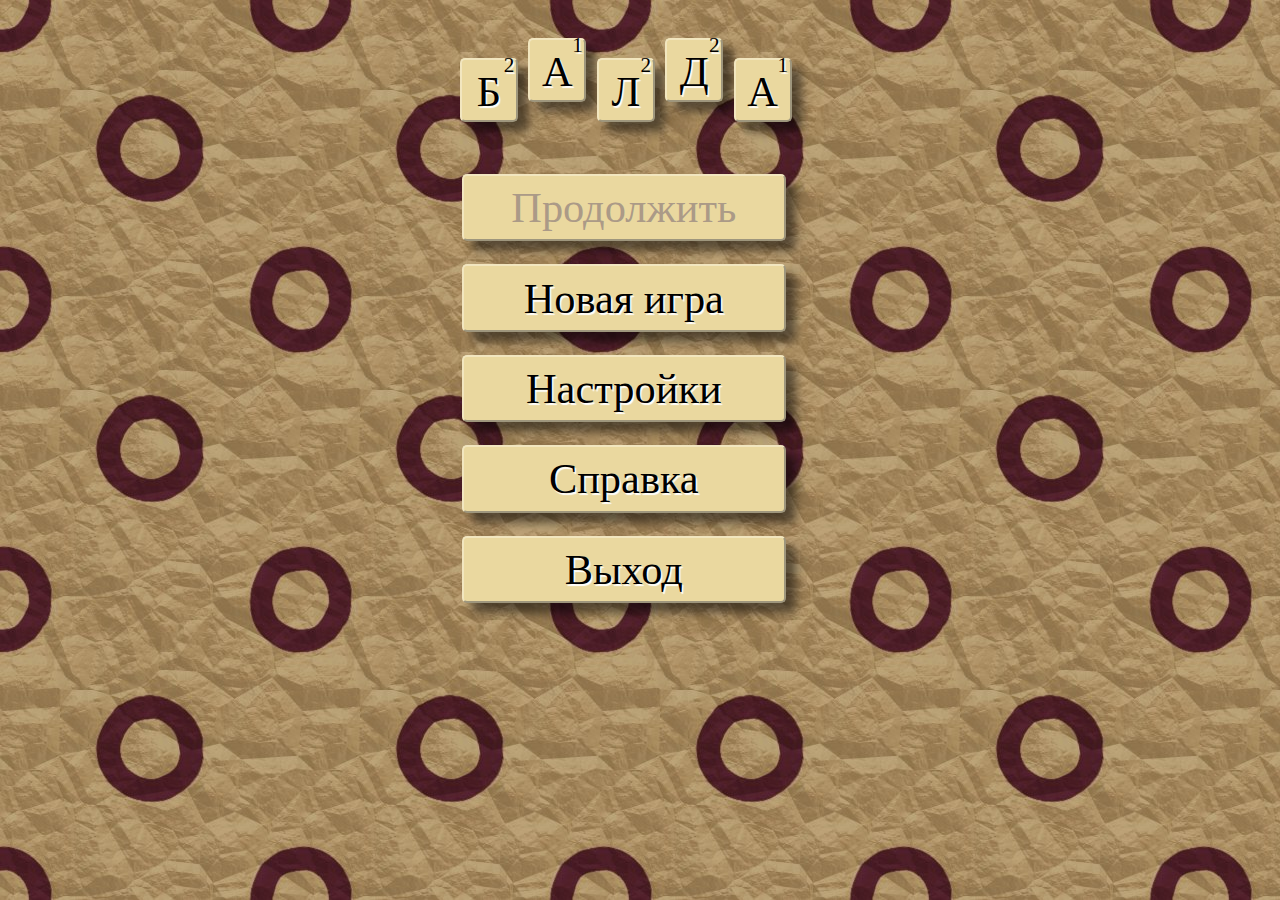
==== balda.html @ a8944339 "Updated layout" ====
<!DOCTYPE html>
<html>
  <head>
    <meta charset="utf-8"/>
    <title> Balda </title>
    <link rel="stylesheet" type="text/css" href="css/style.css"/>
    <script type="text/javascript" src="js/jquery-2.0.3.js"></script>
    <script type="text/javascript" src="js/main.js"></script>
  </head>
  <body lang="ru">
    <div class="main" id="menu">
      <div style="height: 115px">
        <div class="control border shadow game-name game-name-text-big text-shadow" style="left: 0; top: 20px">
          <div class="game-name-text-small text-shadow">2</div>Б
        </div>
        <div class="control border shadow game-name game-name-text-big text-shadow" style="left: 19%">
          <div class="game-name-text-small text-shadow">1</div>А
        </div>
        <div class="control border shadow game-name game-name-text-big text-shadow" style="left: 38%; top: 20px">
          <div class="game-name-text-small text-shadow">2</div>Л
        </div>
        <div class="control border shadow game-name game-name-text-big text-shadow" style="left: 57%">
          <div class="game-name-text-small text-shadow">2</div>Д
        </div>
        <div class="control border shadow game-name game-name-text-big text-shadow" style="left: 76%; top: 20px">
          <div class="game-name-text-small text-shadow">1</div>А
        </div>
      </div>

      <div>
        <button class="control border shadow text text-disabled middle-div" id="continue">Продолжить</button>
        <button class="control border shadow text text-shadow middle-div" id="game-param">Новая игра</button>
        <button class="control border shadow text text-shadow middle-div" id="settings">Настройки</button>
        <button class="control border shadow text text-shadow middle-div" id="reference">Справка</button>
        <button class="control border shadow text text-shadow middle-div" id="exit">Выход</button>
      </div>
    </div>

    <div class="main" id="param" style="display: none;" >
      <label for="player-1" class="text text-shadow">Игрок 1</label>
      <input id="player-1" type="text" class="input-text shadow control"/>
      <label for="player-2" class="text text-shadow">Игрок 2</label>
      <input id="player-2" type="text" class="input-text shadow control"/>
      <p class="text text-shadow">Размер поля</p>
      <div class="check-group">
        <label class="text text-shadow">
          5x5
          <span class="control check-wrap border shadow">
            <input id="5x5" data-field-size="5" checked="checked" name="field-size" type="radio"/>
            <span class="check-wrap"></span>
          </span>
        </label>
      </div>

      <div class="check-group">
        <label class="text text-shadow">
          6x6
          <span class="control check-wrap border shadow">
            <input id="6x6" data-field-size="6" name="field-size" type="radio"/>
            <span class="check-wrap"></span>
          </span>
        </label>
      </div>

      <div class="check-group">
        <label class="text text-shadow">
          7x7
          <span class="control check-wrap border shadow">
            <input id="7x7" data-field-size="7" name="field-size" type="radio"/>
            <span class="check-wrap"></span>
          </span>
        </label>
      </div>

      <div class="check-group" style="min-width: 300px;">
        <label class="text text-shadow">
          Поединок
          <span class="control check-wrap border shadow" style="margin-top: 0;">
            <input id="battle" type="checkbox"/>
            <span class="check-wrap"></span>
          </span>
        </label>
      </div>

      <button class="control border shadow text text-shadow small" id="start-game">OK</button>
      <button class="control border shadow text text-shadow small" style="float: right" id="to-main">Назад</button>
    </div>

    <div class="main" id="progress" style="display: none;">

      <div>
        <label class="text text-shadow">Игрок 1</label>
        <label class="text text-shadow" style="position: absolute; right: 0;">Игрок 2</label>
      </div>

      <table id="game-field" class="shadow"> </table>

      <div class="input-group ">
        <div id="word" class="input-text control shadow text-disabled"> Слово </div>
        <div id="send-word" class="button control text-disabled" >OK</div>
      </div>

      <div style="margin-top: 30%">
        <button class="control border shadow small text-shadow" style="font: 1.45em Georgia, 'Century Schoolbook L', Serif;">Пропустить ход</button>
        <button class="control border shadow small text-shadow" style="float: right; font: 1.45em Georgia, 'Century Schoolbook L', Serif; padding-top: 4%; padding-bottom: 4%">Сдаться</button>
      </div>

    </div>

    <div class="main" id="letter" style="display: none;">
      <div style="height: 80px">
        <div class="button control border shadow letter game-name-text-big text-shadow" style="left: 0">
          <div class="game-name-text-small text-shadow">1</div> <span>А</span>
        </div>
        <div class="button control border shadow letter game-name-text-big text-shadow" style="left: 25%">
          <div class="game-name-text-small text-shadow">2</div> <span>Б</span>
        </div>
        <div class="button control border shadow letter game-name-text-big text-shadow" style="left: 50%">
          <div class="game-name-text-small text-shadow">1</div> <span>В</span>
        </div>
        <div class="button control border shadow letter game-name-text-big text-shadow" style="left: 75%">
          <div class="game-name-text-small text-shadow">2</div> <span>Г</span>
        </div>
      </div>

      <div style="height: 80px">
        <div class="button control border shadow letter game-name-text-big text-shadow" style="left: 0">
          <div class="game-name-text-small text-shadow">1</div> <span>Д</span>
        </div>
        <div class="button control border shadow letter game-name-text-big text-shadow" style="left: 25%">
          <div class="game-name-text-small text-shadow">1</div> <span>Е</span>
        </div>
        <div class="button control border shadow letter game-name-text-big text-shadow" style="left: 50%">
          <div class="game-name-text-small text-shadow">3</div> <span>Ж</span>
        </div>
        <div class="button control border shadow letter game-name-text-big text-shadow" style="left: 75%">
          <div class="game-name-text-small text-shadow">3</div> <span>З</span>
        </div>
      </div>

      <div style="height: 80px">
        <div class="button control border shadow letter game-name-text-big text-shadow" style="left: 0">
          <div class="game-name-text-small text-shadow">1</div> <span>И</span>
        </div>
        <div class="button control border shadow letter game-name-text-big text-shadow" style="left: 25%">
          <div class="game-name-text-small text-shadow">3</div> <span>Й</span>
        </div>
        <div class="button control border shadow letter game-name-text-big text-shadow" style="left: 50%">
          <div class="game-name-text-small text-shadow">1</div> <span>К</span>
        </div>
        <div class="button control border shadow letter game-name-text-big text-shadow" style="left: 75%">
          <div class="game-name-text-small text-shadow">1</div> <span>Л</span>
        </div>
      </div>

      <div style="height: 80px">
        <div class="button control border shadow letter game-name-text-big text-shadow" style="left: 0">
          <div class="game-name-text-small text-shadow">1</div> <span>М</span>
        </div>
        <div class="button control border shadow letter game-name-text-big text-shadow" style="left: 25%">
          <div class="game-name-text-small text-shadow">1</div> <span>Н</span>
        </div>
        <div class="button control border shadow letter game-name-text-big text-shadow" style="left: 50%">
          <div class="game-name-text-small text-shadow">1</div> <span>О</span>
        </div>
        <div class="button control border shadow letter game-name-text-big text-shadow" style="left: 75%">
          <div class="game-name-text-small text-shadow">1</div> <span>П</span>
        </div>
      </div>

      <div style="height: 80px">
        <div class="button control border shadow letter game-name-text-big text-shadow" style="left: 0">
          <div class="game-name-text-small text-shadow">1</div> <span>Р</span>
        </div>
        <div class="button control border shadow letter game-name-text-big text-shadow" style="left: 25%">
          <div class="game-name-text-small text-shadow">1</div> <span>С</span>
        </div>
        <div class="button control border shadow letter game-name-text-big text-shadow" style="left: 50%">
          <div class="game-name-text-small text-shadow">1</div> <span>Т</span>
        </div>
        <div class="button control border shadow letter game-name-text-big text-shadow" style="left: 75%">
          <div class="game-name-text-small text-shadow">2</div> <span>У</span>
        </div>
      </div>

      <div style="height: 80px">
        <div class="button control border shadow letter game-name-text-big text-shadow" style="left: 0">
          <div class="game-name-text-small text-shadow">4</div> <span>Ф</span>
        </div>
        <div class="button control border shadow letter game-name-text-big text-shadow" style="left: 25%">
          <div class="game-name-text-small text-shadow">3</div> <span>Х</span>
        </div>
        <div class="button control border shadow letter game-name-text-big text-shadow" style="left: 50%">
          <div class="game-name-text-small text-shadow">4</div> <span>Ц</span>
        </div>
        <div class="button control border shadow letter game-name-text-big text-shadow" style="left: 75%">
          <div class="game-name-text-small text-shadow">3</div> <span>Ч</span>
        </div>
      </div>

      <div style="height: 80px">
        <div class="button control border shadow letter game-name-text-big text-shadow" style="left: 0">
          <div class="game-name-text-small text-shadow">4</div> <span>Ш</span>
        </div>
        <div class="button control border shadow letter game-name-text-big text-shadow" style="left: 25%">
          <div class="game-name-text-small text-shadow">4</div> <span>Щ</span>
        </div>
        <div class="button control border shadow letter game-name-text-big text-shadow" style="left: 50%">
          <div class="game-name-text-small text-shadow">5</div> <span>Ъ</span>
        </div>
        <div class="button control border shadow letter game-name-text-big text-shadow" style="left: 75%">
          <div class="game-name-text-small text-shadow">3</div> <span>Ы</span>
        </div>
      </div>

      <div style="height: 80px">
        <div class="button control border shadow letter game-name-text-big text-shadow" style="left: 0">
          <div class="game-name-text-small text-shadow">3</div> <span>Ь</span>
        </div>
        <div class="button control border shadow letter game-name-text-big text-shadow" style="left: 25%">
          <div class="game-name-text-small text-shadow">5</div> <span>Э</span>
        </div>
        <div class="button control border shadow letter game-name-text-big text-shadow" style="left: 50%">
          <div class="game-name-text-small text-shadow">3</div> <span>Ю</span>
        </div>
        <div class="button control border shadow letter game-name-text-big text-shadow" style="left: 75%">
          <div class="game-name-text-small text-shadow">2</div> <span>Я</span>
        </div>
      </div>

    </div>
  </body>
</html>
---- css/style.css ----
body {
  background: url(../img/background/1.jpg) repeat; 
}

button {
  margin-top: 0.5em !important; 
}

.button:active, button:active {
  background-color: #fbcf4d;
}

input[type="radio"], input[type="checkbox"] {
  opacity: 0;
}

input[type="radio"] + .check-wrap, input[type="checkbox"] + .check-wrap {
  position: absolute;
  left:     8%;
  top:      -10%;
}

input[type="radio"]:checked + .check-wrap,  input[type="checkbox"]:checked + .check-wrap  {
  background:      url(../img/check.png) no-repeat;
  background-size: cover;
  width:           1.2em;
}

.border {
  border: 2px outset #f2e6bf;
}

.button {
  cursor:              pointer;
  -moz-user-select:    -moz-none;
  -o-user-select:      none;
  -khtml-user-select:  none;
  -webkit-user-select: none;
  user-select:         none;
}

.control {
  background-color: #ead89f;
  border-radius:    5px;
}

.check-group {
  cursor:        pointer;
  display:       inline-block;
  margin-bottom: 2%;
  margin-right:  10%;
  min-width:     130px;
  width:         27%;
}

.check-wrap {
  position:   relative;
  float:      right;
  height:     1em;
  margin-top: 5%;
  width:      1em;
}

.cell {
  background: #ebdaa3;
  background: linear-gradient(to right, #ebdaa3, #e8d599);
  border:     1px solid #d6963a;
  display:    inline-block;
}

.cell-word {
  background: #fbd250;
}

.cell-letter {
  background: #f8ae20;
}

.cell-5 {
  height: 4em;
  width:  4em;
}

.cell-6 {
  height: 3.3em;
  width:  3.3em;
}

.cell-7 {
  height: 2.8em;
  width:  2.8em;
}

#game-field {
  border-collapse: collapse;
  margin-top:      5%;
  margin-left:     4%;
}

.game-name {
  margin-right:   4%;
  padding-bottom: 1%;
  position:       absolute;
  text-align:     center;
  width:          15%;
}

.game-name-text-big{
  font:        2.65em Georgia, "Century Schoolbook L", Serif;
  padding-top: 2%;
}

.game-name-text-small{
  font:     0.5em Georgia, "Century Schoolbook L", Serif;
  float:    right;
  position: absolute;
  top:      -12%;
  right:    3%;
}

.input-group {
  margin-top: 10%;
  position:   relative;
}

.input-group .button {
  border-left:   1px solid #d6963a;
  border-radius: 0 5px 5px 0;
  font-size:     265%;
  padding:       2%;
  position:      absolute;
  right:         -2%;
}

.input-group .input-text {
  left:          0;
  overflow:      hidden;
  padding:       2% 0 2% 2%;
  position:      absolute;
  text-overflow: clip;
  width:         100%;
  white-space:   nowrap;
}

.input-text {
  border:        0;
  font-size:     265%;
  margin-bottom: 2%;
  padding:       2%;
  width:         95%;
}


.letter {
  margin-right:   4%;
  padding-bottom: 1%;
  position:       absolute;
  text-align:     center;
  width:          15%;
}

#main, .main {
  position:  relative;
  border:    0;
  margin:    3% auto;
  width:     360px;
}

.middle-div {
  padding-bottom: 2%;
  padding-top:    2%;
  width:          90%;
}

.text {
  font:   2.65em Georgia, "Century Schoolbook L", Serif;
  margin: 0.5%;
}

.text-cell {
  font:   1.25em Georgia, "Century Schoolbook L", Serif;
}

.text-disabled {
  color: #ab9a87;
}

.text-disabled:active {
  background-color: #ead89f;
}

.text-shadow {
  text-shadow:         1.5px 1.5px 1px white;
  -moz-text-shadow:    1.5px 1.5px 1px white;
  -webkit-text-shadow: 1.5px 1.5px 1px white;
}

.shadow {
  box-shadow:         10px 10px 10px rgba(0, 0, 0, 0.5);
  -moz-box-shadow:    10px 10px 10px rgba(0, 0, 0, 0.5);
  -webkit-box-shadow: 10px 10px 10px rgba(0, 0, 0, 0.5);
}

.small {
  width: 40%;
}
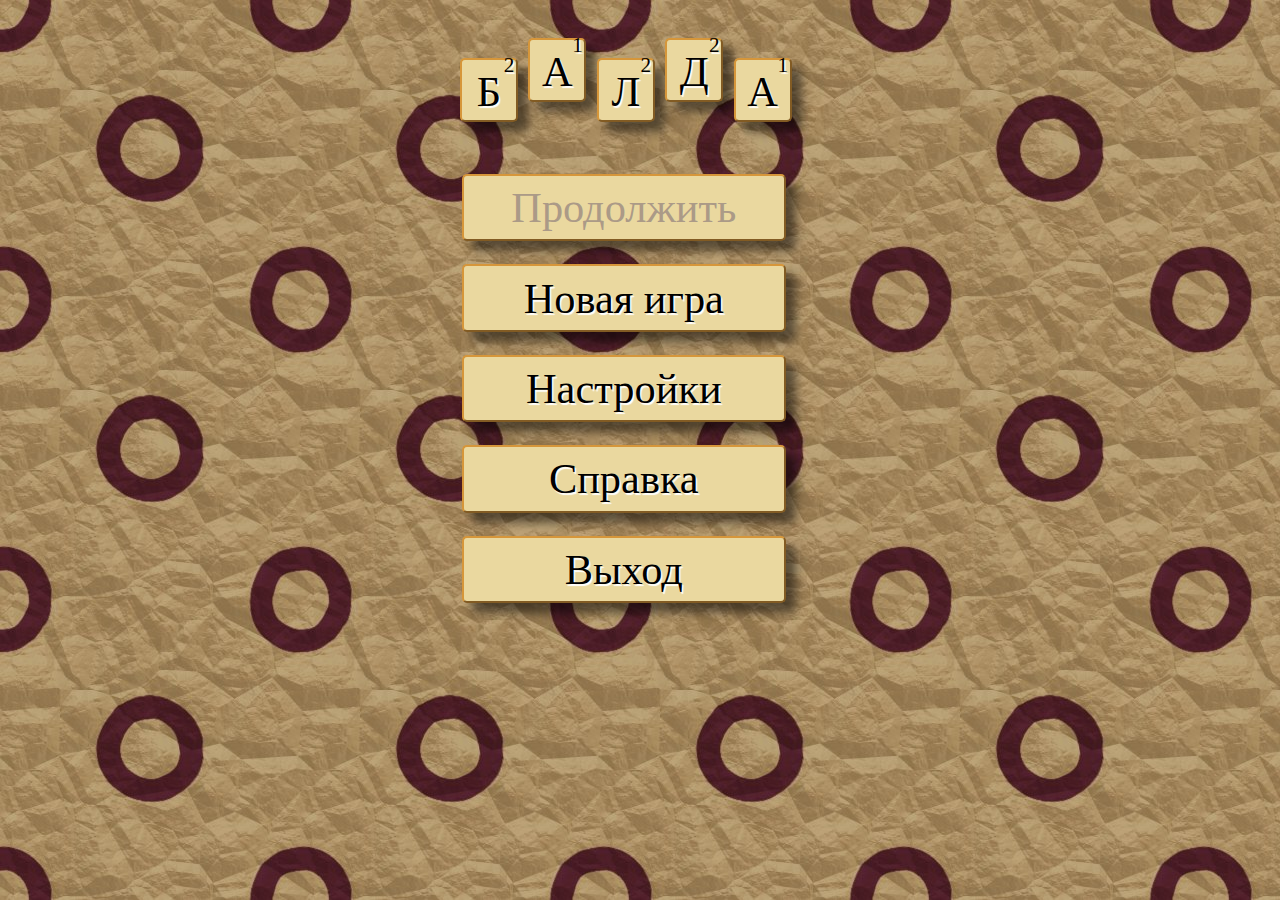
==== commit fe6efa00: "Added page derivation of words. Fixed minor bugs." ====
--- a/balda.html
+++ b/balda.html
@@ -4,7 +4,11 @@
     <meta charset="utf-8"/>
     <title> Balda </title>
     <link rel="stylesheet" type="text/css" href="css/style.css"/>
+    <link href="css/jquery.alerts.css" rel="stylesheet" type="text/css" media="screen" />
+
     <script type="text/javascript" src="js/jquery-2.0.3.js"></script>
+    <script type="text/javascript" src="js/jquery.browser.js"></script>
+    <script type="text/javascript" src="js/jquery.alerts.js"></script>
     <script type="text/javascript" src="js/main.js"></script>
   </head>
   <body lang="ru">
@@ -82,12 +86,11 @@
         </label>
       </div>
 
-      <button class="control border shadow text text-shadow small" id="start-game">OK</button>
-      <button class="control border shadow text text-shadow small" style="float: right" id="to-main">Назад</button>
+      <button class="control border shadow text text-shadow small" id="to-main">Назад</button>
+      <button class="control border shadow text text-shadow small" style="float: right" id="start-game">ОК</button>
     </div>
 
     <div class="main" id="progress" style="display: none;">
-
       <div>
         <label class="text text-shadow">Игрок 1</label>
         <label class="text text-shadow" style="position: absolute; right: 0;">Игрок 2</label>
@@ -101,10 +104,10 @@
       </div>
 
       <div style="margin-top: 30%">
-        <button class="control border shadow small text-shadow" style="font: 1.45em Georgia, 'Century Schoolbook L', Serif;">Пропустить ход</button>
-        <button class="control border shadow small text-shadow" style="float: right; font: 1.45em Georgia, 'Century Schoolbook L', Serif; padding-top: 4%; padding-bottom: 4%">Сдаться</button>
-      </div>
-
+        <button id="skip" class="control border shadow small text-shadow" style="font: 1.45em Georgia, 'Century Schoolbook L', Serif;">Пропустить ход</button>
+        <button id="surrender" class="control border shadow small text-shadow" style="float: right; font: 1.45em Georgia, 'Century Schoolbook L', Serif; padding-top: 4%; padding-bottom: 4%">Сдаться</button>
+      </div>
+      <button id="statist" class="control border shadow small text-shadow" style="float: right; font: 1.45em Georgia, 'Century Schoolbook L', Serif; padding-top: 4%; padding-bottom: 4%">Слова</button>
     </div>
 
     <div class="main" id="letter" style="display: none;">
@@ -227,7 +230,25 @@
           <div class="game-name-text-small text-shadow">2</div> <span>Я</span>
         </div>
       </div>
-
-    </div>
+    </div>
+
+    <div class="main" id="statistics" style="display: none;">
+      <div>
+        <label class="text text-shadow">Игрок 1</label>
+        <label class="text text-shadow" style="position: absolute; right: 0;">Игрок 2</label>
+      </div>
+      <div>
+        <textarea class="area" rows="15" cols="12" readonly="readonly" disabled="disabled">
+          dsddsdddddddddddddddddddddddddddddddddddds
+        </textarea>
+        <textarea class="area" rows="15" cols="12" readonly="readonly" disabled="disabled" style="position:absolute; right: 0%">
+          dswwwwwwwwwwwwwwwwwwwwwwwwwwwwwwwwwwwwwwwwwwwwwwwwwwwwwwwwwwwwwwwwwwwwwwwwwwwwwwwwwwwwwwwwwwwwwwwwwwwwwwwwwwwwwwwwwwwwwwwwwwwwwwwwwwwwww
+        </textarea>
+      </div>
+      <div class="input-group" style="margin-top: 5%">
+        <button id="return" class="control border shadow text text-shadow small" style="padding-left: 3%; padding-right: 3%; margin-left: 27%"> Назад </button>
+      </div>
+    </div>
+
   </body>
 </html>
--- a/css/style.css
+++ b/css/style.css
@@ -26,8 +26,17 @@
   width:           1.2em;
 }
 
+.area {
+  background-color: #e8d599;
+  border:           2px outset #f2e6bf;
+  font:             1.5em Georgia, "Century Schoolbook L", Serif;
+  margin-left:      3%;
+  margin-top:       5%;
+  width:            45%;
+}
+
 .border {
-  border: 2px outset #f2e6bf;
+  border: 2px outset #d6963a;
 }
 
 .button {
@@ -39,11 +48,6 @@
   user-select:         none;
 }
 
-.control {
-  background-color: #ead89f;
-  border-radius:    5px;
-}
-
 .check-group {
   cursor:        pointer;
   display:       inline-block;
@@ -89,6 +93,11 @@
 .cell-7 {
   height: 2.8em;
   width:  2.8em;
+}
+
+.control {
+  background-color: #ead89f;
+  border-radius:    5px;
 }
 
 #game-field {
@@ -150,7 +159,6 @@
   width:         95%;
 }
 
-
 .letter {
   margin-right:   4%;
   padding-bottom: 1%;
@@ -172,6 +180,57 @@
   width:          90%;
 }
 
+#popup_container {
+  font-family: Georgia, serif;
+  color: #ead89f;
+  background:  	#F5F5DC;
+  border: solid 3px #d6963a !important;
+}
+
+#popup_cancel {
+  background-color:  #ead89f;
+  color:             #000000;
+  cursor:            pointer;
+  font:              2.65em Georgia, "Century Schoolbook L", Serif;
+  margin: 5%;
+}
+
+#popup_ok {
+  cursor:           pointer;
+  font:             2.65em Georgia, "Century Schoolbook L", Serif;
+  color:            #000000;
+  background-color: #ead89f;
+}
+
+#popup_container #popup_title {
+  font:              2.65em Georgia, "Century Schoolbook L", Serif;
+  color:             #000000;
+  font-weight:       normal;
+  text-align:        left;
+  background-color:  #ead89f;
+  border:            solid 1px #d6963a;
+  padding-left:      1em;
+}
+
+#popup_container #popup_content {
+  background: none;
+}
+
+#popup_container #popup_message {
+  color: black;
+  padding-left: 0;
+}
+
+#popup_message {
+  font:   2.65em Georgia, "Century Schoolbook L", Serif;
+  color: #000000;
+}
+
+#popup_overlay {
+  background-color: #000000 !important;
+  opacity:          0.5 !important;
+}
+
 .text {
   font:   2.65em Georgia, "Century Schoolbook L", Serif;
   margin: 0.5%;
@@ -204,5 +263,3 @@
 .small {
   width: 40%;
 }
-
-
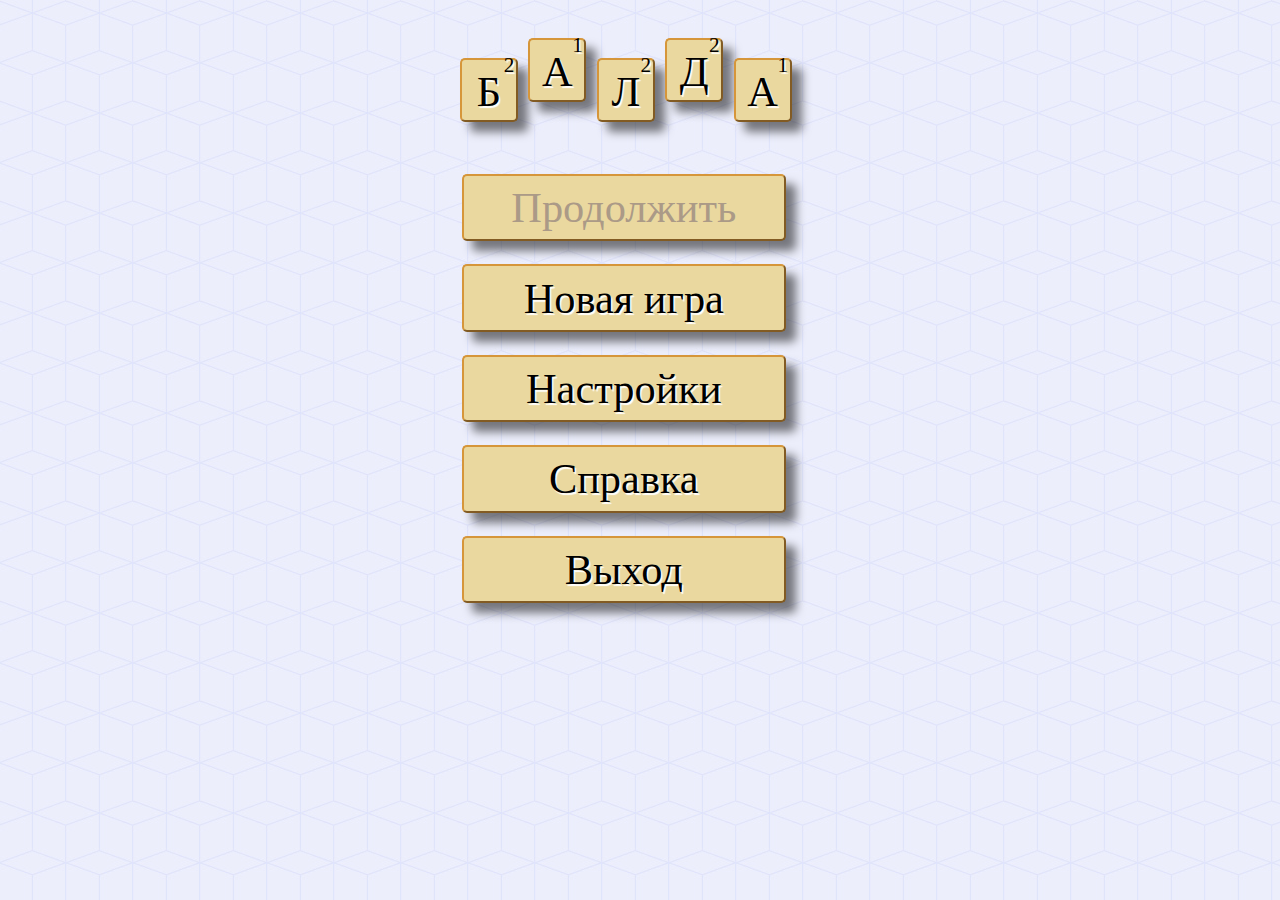
==== commit ec875428: "Added reference manual. Added fuction 'Add new word in dictionary', add function 'Raschet ochkov po " ====
--- a/balda.html
+++ b/balda.html
@@ -10,6 +10,7 @@
     <script type="text/javascript" src="js/jquery.browser.js"></script>
     <script type="text/javascript" src="js/jquery.alerts.js"></script>
     <script type="text/javascript" src="js/main.js"></script>
+    <script type="text/javascript" src="js/Lesya.js"></script>
   </head>
   <body lang="ru">
     <div class="main" id="menu">
@@ -92,8 +93,8 @@
 
     <div class="main" id="progress" style="display: none;">
       <div>
-        <label class="text text-shadow">Игрок 1</label>
-        <label class="text text-shadow" style="position: absolute; right: 0;">Игрок 2</label>
+        <label id="progress-player-1" class="text text-shadow"></label>
+        <label id="progress-player-2" class="text text-shadow" style="position: absolute; right: 0;"></label>
       </div>
 
       <table id="game-field" class="shadow"> </table>
@@ -237,14 +238,15 @@
         <label class="text text-shadow">Игрок 1</label>
         <label class="text text-shadow" style="position: absolute; right: 0;">Игрок 2</label>
       </div>
-      <div>
-        <textarea class="area" rows="15" cols="12" readonly="readonly" disabled="disabled">
-          dsddsdddddddddddddddddddddddddddddddddddds
+
+        <textarea  id="text1" class="area" rows="15" cols="12" disabled="disabled">
+
         </textarea>
-        <textarea class="area" rows="15" cols="12" readonly="readonly" disabled="disabled" style="position:absolute; right: 0%">
-          dswwwwwwwwwwwwwwwwwwwwwwwwwwwwwwwwwwwwwwwwwwwwwwwwwwwwwwwwwwwwwwwwwwwwwwwwwwwwwwwwwwwwwwwwwwwwwwwwwwwwwwwwwwwwwwwwwwwwwwwwwwwwwwwwwwwwww
+
+
+        <textarea id="text2" class="area" rows="15" cols="12" readonly="readonly" disabled="disabled" style="position:absolute; right: 0%">
         </textarea>
-      </div>
+
       <div class="input-group" style="margin-top: 5%">
         <button id="return" class="control border shadow text text-shadow small" style="padding-left: 3%; padding-right: 3%; margin-left: 27%"> Назад </button>
       </div>
--- a/css/style.css
+++ b/css/style.css
@@ -1,5 +1,5 @@
 body {
-  background: url(../img/background/1.jpg) repeat; 
+  background: url(../img/background/6.jpg) repeat;
 }
 
 button {
@@ -180,6 +180,22 @@
   width:          90%;
 }
 
+.picture {
+  background-size: cover !important;
+  border: 2px solid #d6963a;
+  height: 100px;
+  float: left;
+  position: relative;
+  margin: 2%;
+  width: 100px;
+}
+
+.player-active {
+  text-shadow:         2px 2px 3px white;
+  -moz-text-shadow:    2px 2px 3px white;
+  -webkit-text-shadow: 2px 2px 3px white;
+}
+
 #popup_container {
   font-family: Georgia, serif;
   color: #ead89f;
